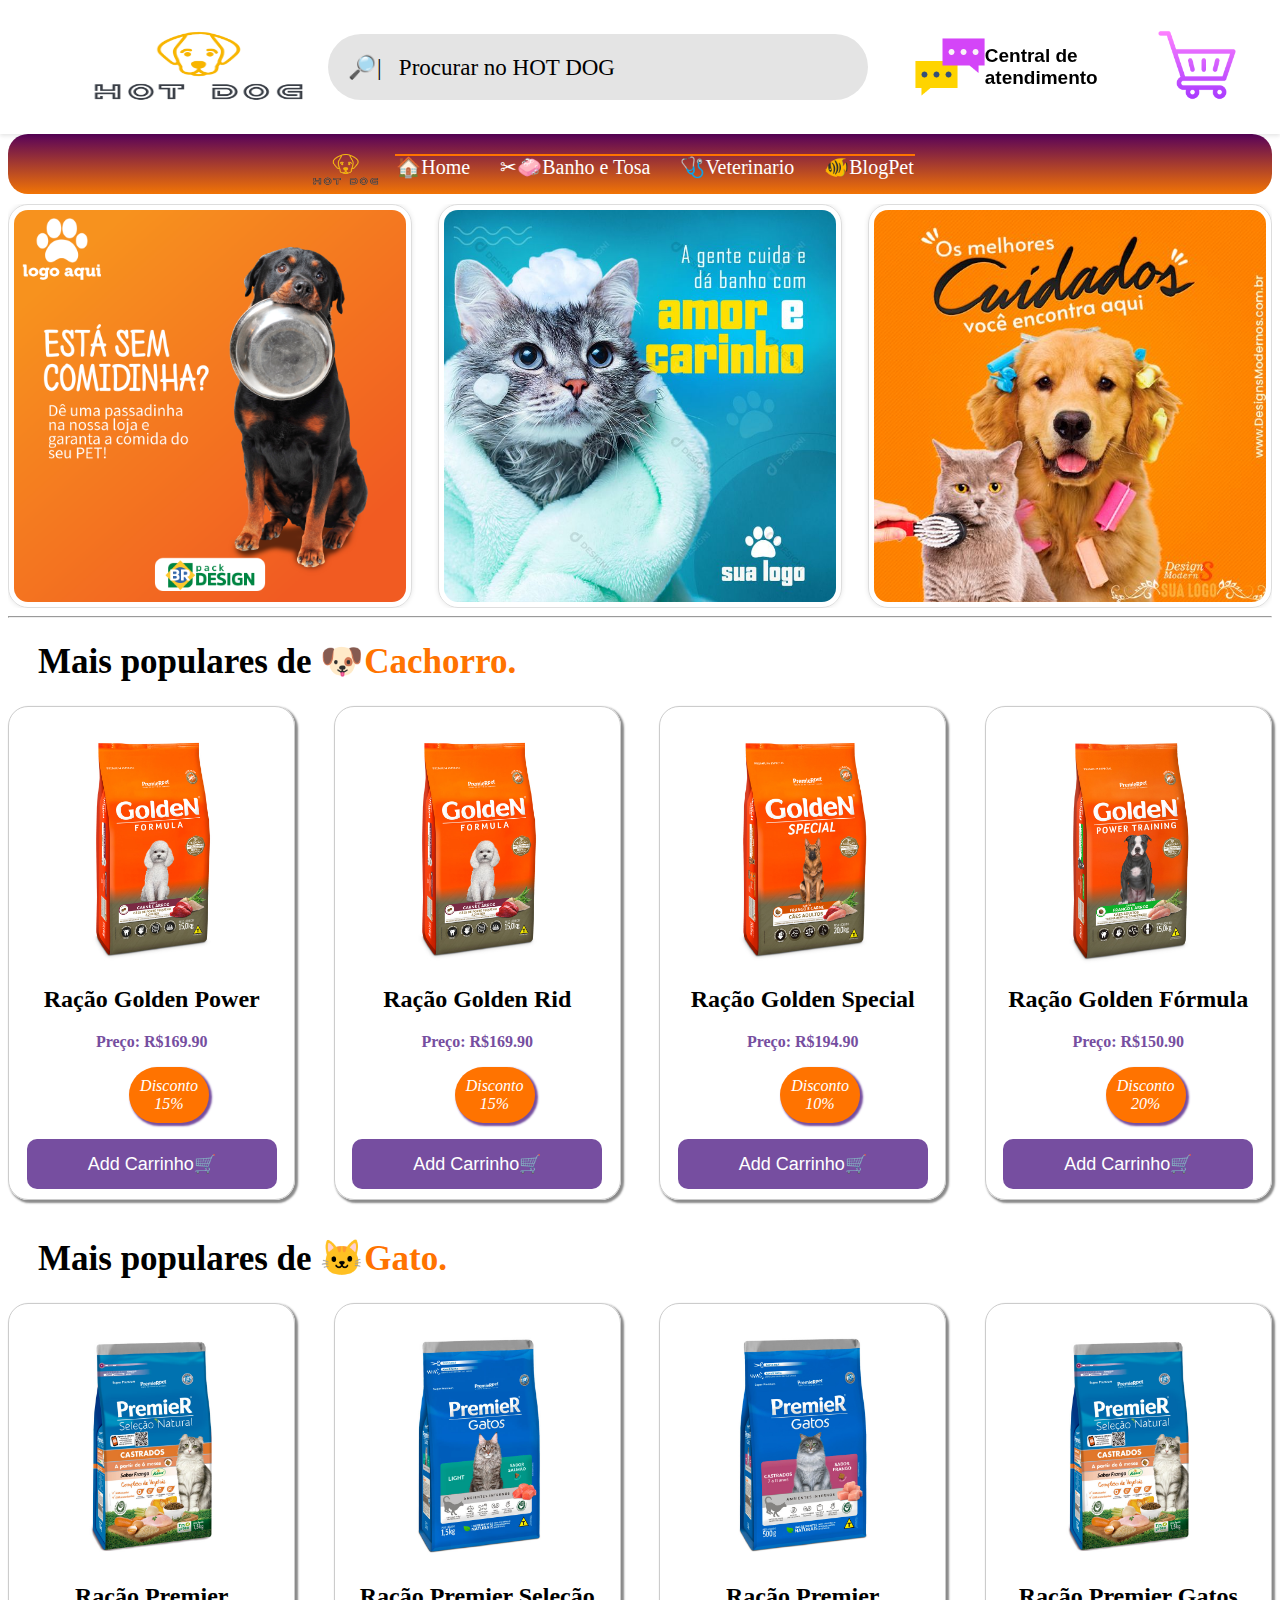
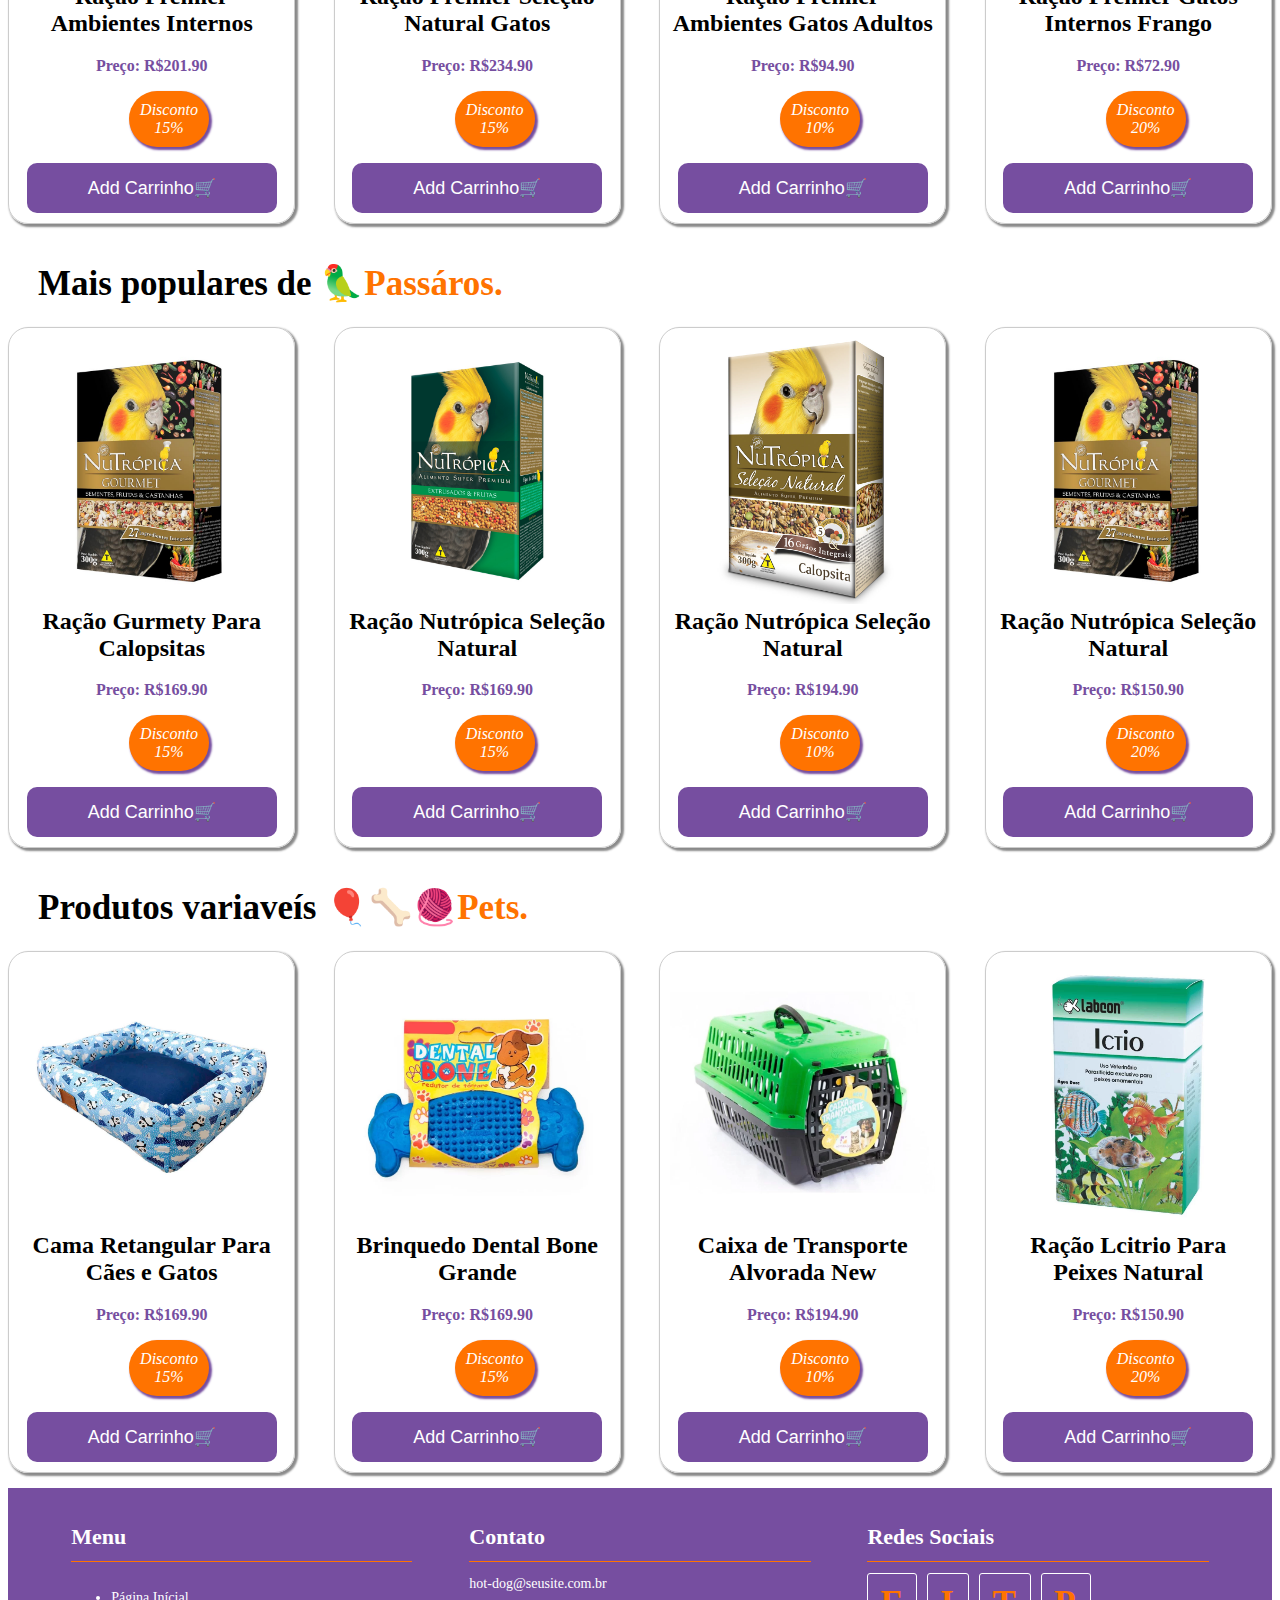
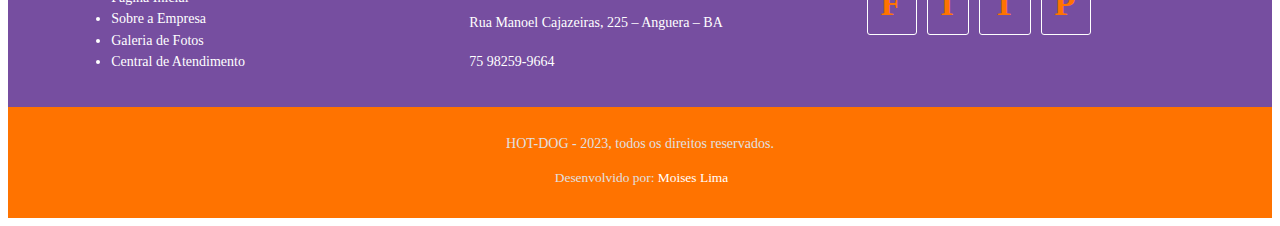
==== index.html @ bdc42b09 "first commit" ====
<!DOCTYPE html>
<html lang="pt-br">
<head>
    <meta charset="UTF-8">
    <meta name="viewport" content="width=device-width, initial-scale=1.0">
    <title>HOT DOG | Pet Shop Online</title>
    <link rel="stylesheet" href="styles.css">
    <link rel="shortcut icon" href="favicon/favicon.ico" type="image/x-icon">
    <link rel="stylesheet" href="style.css">
</head>
<body>
    <header>
        <div class="cabecario-container">
            <a href="index.html"><img id="logo" src="img-cabecario/LOGOsitePETs.PNG" alt="Logo"></a>
            <div class="caixa">
                <input type="text" value="&#128270;|   Procurar no HOT DOG" class="caixa-buscar" type="submit"></input>
            </div>
            <div class="cabecario-chat">
              <a href="atendimento.html"></a><img id="cabecario" src="img-cabecario/mensagem-de-texto.png" alt="Chat">Central de<br>atendimento
            </div>
            <div class="cabecario-car">
                <a href="carrinho.html"><img id="carrinho" src="img-cabecario/carrinho-de-compras.png" alt="Carrinho"></a>
            </div>
        </div>
    </header>
    <br>
    <br>
    <br>
    <br>
    <br>
    <br>
    <br>
        <nav>
            <li id="r"><img id="img-lis" src="img-cabecario/LOGOsitePETs-removebg-preview.png" alt=""></li>
            <ul id="nav">
                <li><a href="index.html">🏠Home</a></li>
                <li><a href="servicos.html">✂🧼Banho e Tosa</a></li>
                <li><a href="veterinario.html">🩺Veterinario</a></li>
                <li><a href="blog.html">🐠BlogPet</a></li>
            </ul>
        </nav>
    </header>
    <section class="highlight">
      <div class="image-gallery">
          <img src="ft-fundo/pet-1.png" alt="Image 1">
          <img src="ft-fundo/ft-2.jpg" alt="Image 2">
          <img src="ft-fundo/pet-3.jpg" alt="Image 3">
      </div>
      <hr>
        <div class="titulos">
            <H1 class="subtitulos">Mais populares de <span>🐶Cachorro.</span></H1>
        </div>  
    </section>
    <section>
    <div class="product-list">
        <div class="product-item">
          <img src="ft-racao-cachorro/ft-1.jpg" alt="Product 1">
          <h2>Ração Golden Power </h2>
          <p class="Preço">Preço: R$169.90</p>
          <p class="disconto">Disconto 15%</p>
          <button>Add Carrinho🛒</button>
        </div>
        <div class="product-item">
            <img src="ft-racao-cachorro/ft-1.jpg" alt="Product 1">
            <h2>Ração Golden Rid </h2>
            <p class="Preço">Preço: R$169.90</p>
            <p class="disconto">Disconto 15%</p>
            <button>Add Carrinho🛒</button>
          </div>
        <div class="product-item">
          <img src="ft-racao-cachorro/ft-2.jpg" alt="Product 2">
          <h2>Ração Golden Special</h2>
          <p class="Preço">Preço: R$194.90</p>
          <p class="disconto">Disconto 10%</p>
          <button>Add Carrinho🛒</button>
        </div>
        <div class="product-item">
            <img src="ft-racao-cachorro/ft-3.jpg" alt="Product 2">
            <h2>Ração Golden Fórmula </h2>
            <p class="Preço">Preço: R$150.90</p>
            <p class="disconto">Disconto 20%</p>
            <button>Add Carrinho🛒</button>
          </div>
        <div class="titulos">
            <H1 class="subtitulos">Mais populares de <span>🐱Gato.</span></H1>
        </div>  
    </section>
</section>
<section>
<div class="product-list">
    <div class="product-item">
      <img src="ft-racao-gato/ft-1.jpg" alt="Product 1">
      <h2>Ração Premier Ambientes Internos</h2>
      <p class="Preço">Preço: R$201.90</p>
      <p class="disconto">Disconto 15%</p>
      <button>Add Carrinho🛒</button>
    </div>
    <div class="product-item">
        <img src="ft-racao-gato/ft-2.jpg" alt="Product 1">
        <h2>Ração Premier Seleção Natural Gatos</h2>
        <p class="Preço">Preço: R$234.90</p>
        <p class="disconto">Disconto 15%</p>
        <button>Add Carrinho🛒</button>
      </div>
    <div class="product-item">
      <img src="ft-racao-gato/ft-3.jpg" alt="Product 2">
      <h2>Ração Premier Ambientes Gatos Adultos</h2>
      <p class="Preço">Preço: R$94.90</p>
      <p class="disconto">Disconto 10%</p>
      <button>Add Carrinho🛒</button>
    </div>
    <div class="product-item">
        <img src="ft-racao-gato/ft-1.jpg" alt="Product 2">
        <h2>Ração Premier Gatos Internos Frango</h2>
        <p class="Preço">Preço: R$72.90</p>
        <p class="disconto">Disconto 20%</p>
        <button>Add Carrinho🛒</button>
      </div>
    </section>
<div class="titulos">
    <H1 class="subtitulos">Mais populares de <span>🦜Passáros.</span></H1>
</div>  
</section>
<section>
<div class="product-list">
<div class="product-item">
  <img src="ft-racao-passarinho/ft-1.jpg" alt="Product 1">
  <h2>Ração Gurmety Para Calopsitas</h2>
  <p class="Preço">Preço: R$169.90</p>
  <p class="disconto">Disconto 15%</p>
  <button>Add Carrinho🛒</button>
</div>
<div class="product-item">
    <img src="ft-racao-passarinho/ft-2.jpg" alt="Product 1">
    <h2>Ração Nutrópica Seleção Natural </h2>
    <p class="Preço">Preço: R$169.90</p>
    <p class="disconto">Disconto 15%</p>
    <button>Add Carrinho🛒</button>
  </div>
<div class="product-item">
  <img src="ft-racao-passarinho/ft-3.jpg" alt="Product 2">
  <h2>Ração Nutrópica Seleção Natural </h2>
  <p class="Preço">Preço: R$194.90</p>
  <p class="disconto">Disconto 10%</p>
  <button>Add Carrinho🛒</button>
</div>
<div class="product-item">
    <img src="ft-racao-passarinho/ft-1.jpg" alt="Product 2">
    <h2>Ração Nutrópica Seleção Natural </h2>
    <p class="Preço">Preço: R$150.90</p>
    <p class="disconto">Disconto 20%</p>
    <button>Add Carrinho🛒</button>
</div>
<div class="titulos">
    <H1 class="subtitulos">Produtos variaveís <span>🎈🦴🧶Pets.</span></H1>
</div>  
</section>
<section>
<div class="product-list">
<div class="product-item">
  <img src="ft-variedades/ft-1.webp" alt="Product 1">
  <h2>Cama Retangular Para Cães e Gatos </h2>
  <p class="Preço">Preço: R$169.90</p>
  <p class="disconto">Disconto 15%</p>
  <button>Add Carrinho🛒</button>
</div>
<div class="product-item">
    <img src="ft-variedades/ft-2.webp" alt="Product 1">
    <h2>Brinquedo Dental Bone Grande</h2>
    <p class="Preço">Preço: R$169.90</p>
    <p class="disconto">Disconto 15%</p>
    <button>Add Carrinho🛒</button>
  </div>
<div class="product-item">
  <img src="ft-variedades/ft-3.webp" alt="Product 2">
  <h2>Caixa de Transporte Alvorada New</h2>
  <p class="Preço">Preço: R$194.90</p>
  <p class="disconto">Disconto 10%</p>
  <button>Add Carrinho🛒</button>
</div>
<div class="product-item">
    <img src="ft-variedades/ft-4.webp" alt="Product 2">
    <h2>Ração Lcitrio Para Peixes Natural </h2>
    <p class="Preço">Preço: R$150.90</p>
    <p class="disconto">Disconto 20%</p>
    <button>Add Carrinho🛒</button>
</div>
<footer class="main_footer container">
    
  <div class="content">

      <div class="colfooter">
          
          <h3 class="titleFooter"> Menu</h3>
          
          <ul>
          
            <li><a href="#" title="Página Inícial">Página Inícial</a></li>
            <li><a href="#" title="Sobre a Empresa">Sobre a Empresa</a></li>
            <li><a href="#" title="Galeria de Fotos">Galeria de Fotos</a></li>
            <li><a href="#" title="Fale Conosco">Central de Atendimento</a></li>
          
          </ul>

      </div>        

      <div class="colfooter">
         
         <h3 class="titleFooter"> Contato</h3>
         <p><i class="icon icon-mail"></i> hot-dog@seusite.com.br</p>
         <p><i class="icon icon-phone"></i> Rua Manoel Cajazeiras, 225 – Anguera – BA</p>
         <p><i class="icon icon-whatsapp"></i> 75 98259-9664</p>

      </div>

      <div class="colfooter">
         
         <h3 class="titleFooter"> Redes Sociais</h3>
          
         <a href="#" class="botao"><span><i class="icon-facebook"></i>F</span></a>            
         <a href="#" class="botao"><span> <i class="icon-instagram"></i>I </span></a>            
         <a href="#" class="botao"><span> <i class="icon-twitter"></i>T </span></a>            
         <a href="#" class="botao"><span> <i class="icon-pinterest"></i> P</span></a>            

      </div>


      <div class="clear"></div>
  
  </div>

  <div class="main_footer_copy">
      
      <p class="m-b-footer"> HOT-DOG - 2023, todos os direitos reservados.</p> 
      <p class="by"><i class="icon icon-heart-3"></i> Desenvolvido por: <a href="#" title="Seu nome">Moises Lima</a></p>
  
  </div>

</footer>
---- style.css ----
header {
  background-color: #fff;
  box-shadow: 0 2px 4px rgba(0, 0, 0, 0.1);
  position: fixed;
  top: 0;
  left: 0;
  width: 100%;
  z-index: 100;
}

.cabecario-container {
  display: flex;
  justify-content: space-between;
  align-items: center;
  padding: 15px 30px;
}

#logo {
  height: 100px;
  width: 233px;
  margin-left: 50px;
}

@import url('https://fonts.googleapis.com/css2?family=Metal&display=swap');

.caixa-buscar {
  background-color: #e4e4e4;
  border: none;
  color: #000000;
  padding: 8px 20px;
  border-radius: 80px;
  cursor: ns-resize;
  font-size: 23px;
  font-family: "Metal", serif;
  font-weight: 400;
  font-style: normal;
  display: flex;
  align-items: center;
  width: 500px;
  height: 50px;
  margin-left: 15px;
}

.caixa-buscar:hover {
  background-color: #e4dedc;
}

.cabecario-chat,
.cabecario-car,
.cabecario-contato {
  display: flex;
  align-items: center;
  margin: auto;
  font-family: Arial, Helvetica, sans-serif;
  font-weight: bold;
  font-size: 19px;
  border-radius: 40px;
  transition: transform .8s ease;
}

.cabecario-container:hover img {
  transform: scale(1.1);
}

#cabecario,
#carrinho,
#contato {
  height: 70px;
  margin-left: 29px;
  cursor: pointer;
  transition: transform .8s ease;
}

@import url('https://fonts.googleapis.com/css2?family=Chonburi&display=swap');

nav {
  background-image: linear-gradient(to top, #F27405, #580259);
  color: #ffffff;
  padding: 10px 80px;
  text-align: center;
  font-family: "Chonburi", serif;
  font-weight: 200;
  font-style: normal;
  font-size: 20px;
  margin-bottom: 10px;
  border-radius: 20px;
  display: flex;
  justify-content: center;
  height: 40px;
}

nav ul {
  display: flex;
  list-style: none;
  margin: 0;
  padding: 0;
  margin: 10px;
  text-align: center;
  margin-bottom: 100px;
  justify-content: center;
}

nav ul li {
  margin-right: 30px;
  display: inline;
  text-align: center;
}

nav ul li:last-child {
  margin-right: 0;
  text-align: center;
}

nav a {
  color: #ffffff;
  text-decoration: none;
  text-align: center;
  transition: .2s;
}

nav a:hover {
  text-decoration: none;
  color: #FF7300;
  transform: perspective(1.09);
  font-size: 25px;
  text-align: center;
}

.image-gallery {
  display: flex;
  justify-content: space-between;
  overflow: hidden;
}

.image-gallery img {
  width: 31%;
  height: auto;
  border: 1px solid #ddd;
  border-radius: 4px;
  padding: 5px;
  box-shadow: 0 0 5px rgba(0, 0, 0, 0.1);
  transition: transform .8s ease;
  border-radius: 20px;
}

.image-gallery:hover img {
  transform: scale(1.1);
}

#img-lis {
  width: 80px;
  height: 50px;
}

#r {
  list-style-type: none;
  color: #764EA0;
}

.botoes-de-informacoes {
  display: flex;
  text-align: justify;
  margin-top: 50px;
  margin-left: 35px;
  justify-content: center;
  align-items: center;
}

butto {
  margin-right: 40px;
  background-image: linear-gradient(to top, #880b99d3, rgb(255, 255, 255));
  border: #f8f7f6;
  height: 92px;
  width: 500px;
  border-radius: 20px;
  font-family: 'Segoe UI', Tahoma, Geneva, Verdana, sans-serif;
  font-size: 18px;
  text-align: justify;
  font-weight: 700;
  box-shadow: 0 8px 16px 0 rgba(90, 89, 89, 0.452), 0 6px 20px 0 rgba(92, 90, 90, 0.444);
  text-align: center;
  justify-content: center;
  align-items: center;
}

@import url('https://fonts.googleapis.com/css2?family=Unkempt:wght@400;700&display=swap');

.infom {
  text-align: center;
  margin: 25px 4px;
}

#bn,
#vet,
#blg {
  color: rgb(0, 0, 0);
  text-decoration: none;
  font-family: "Unkempt", cursive;
  font-weight: 900;
  font-style: normal;
  text-align: right;
}

.button {
  background-image: url(img-cabecario/carrinho-de-compras.png);
  
  width: 270px;
  height: 60px;
  background-color: #c4c1c1;
  text-align: start;
  border: 1px solid rgb(0, 0, 0);
  display: flex;
  justify-content: space-between;
}

#nav {
  text-align: center;
  justify-content: center;
  border: 1px solid #FF7300;
  margin-right: 60px;
}

.button {
  display: inline-block;
  justify-content: space-between;
  margin-left: 40px;
  padding: 15px 25px;
  font-size: 20px;
  cursor: pointer;
  text-align: start;
  text-decoration: none;
  outline: none;
  color: #fff;
  background-color: #9515af49;
  border: none;
  border-radius: 15px;
  box-shadow: 3px 2px #0000005e;
}

.button:hover {
  background-color: #e211112a;
}

.button:active {
  background-color: #161716;
  box-shadow: 0 5px #666;
  transform: translateY(4px);
}
.product-list {
  display: flex;
  flex-wrap: wrap;
  justify-content: space-between;
}

.product-item {
  width: 21%;
  border: 1px solid #ccc;
  box-shadow: 2px 2px 2px 1px rgba(0, 0, 0, 0.459);  padding: 10px;
  margin-bottom: 15px;
  text-align: center;
  border-radius: 20px;
}

.product-item img {
  width: 100%;
  height: auto;
}
@import url('https://fonts.googleapis.com/css2?family=Stylish&family=Unkempt:wght@400;700&display=swap');

.product-item h2 {
  margin-top: 0;
  font-family: "Stylish", serif;
  font-weight: 700;
  font-style: normal;
}

.product-item button {
  background-color: #764EA0;
  color: white;
  border: none;
  padding: 10px;
  cursor: pointer;
  font-size: 18px;
  border-radius: 10px;
  width: 250px;
  height: 50px;
  font-family: Arial, Helvetica, sans-serif;
}

.product-item button:hover {
  background-color: #FF7300;
}
@import url('https://fonts.googleapis.com/css2?family=Spectral+SC:ital,wght@0,200;0,300;0,400;0,500;0,600;0,700;0,800;1,200;1,300;1,400;1,500;1,600;1,700;1,800&display=swap');

.subtitulos{
  font-family: "Spectral SC", serif;
  font-weight: 600;
  font-style: normal;
  font-size: 35px;
  margin-left: 30px;

}

span {
  font-size: 10px;
  font-style: italic;
  font-family: "Spectral SC", serif;
  font-weight: 600;
  font-style: normal;
  font-size: 35px;
  color: #FF7300;
}
.Preço{
  color: #764EA0;
  font-weight: 900;
  font-family: Cambria, Cochin, Georgia, Times, 'Times New Roman', serif;
}
.disconto{
  background-color: #FF7300;
  box-shadow: 2px 2px 2px 1px #764EA0;  padding: 10px;
  color: white;
  text-align: center;
  display: flex;
  border-radius: 99px;
  justify-content: center;
  margin-left: 110px;
  margin-right: 170px;
  font-style: italic;
  width: 60px;
}

.main_footer          { 

  background-color:#764EA0; 
  color:#fff; 
  font-size:0.875em; 
 }
 
 .main_footer .content { float:left; width:90%; margin:0 5%; padding: 1em 0; }
 .container { float:left; width:100%; }
 
 .colfooter { 
 
  width:100%; 
  height:auto; 
  float:left; 
  margin-bottom:2em;
 
 }
 
 .colfooter ul        { width:100%; float:left; }
 .colfooter ul li     { padding:0.2em 0em; }
 .colfooter ul li a   { text-decoration:none; color:#ffffff; font-size:1em; }
 .colfooter ul li a i { font-size:0.5em; }
 .colfooter ul li a:hover { text-decoration:underline; }
 
 .colfooter .titleFooter   { 
 
  font-family:'open_sansregular'; 
  font-size:22px; 
  color:#ffffff; 
  padding-bottom: 0.5em; 
  margin-bottom:0.5em; 
  border-bottom:1px #FF7300 solid;
 }
 
 .colfooter p  { font-family:'open_sanslight'; color:#ffffff; font-size:1em; height:25px; } 
 
 .botao{
 
   padding: 10px 12px;
   color: #fff;
   font-family: 'open_sansregular';
   letter-spacing:2px;
   text-align: center;
   position: relative;
   text-decoration: none;
   display:inline-block;
   margin-right:7px;
   
 }
 .botao::before {
   
   content: '';
   position: absolute;
   bottom: 50%;
   left: 0px;
   width: 100%;
   height: 1px;
   background: #FF7300;
   display: block;
   -webkit-transform-origin: left top;
   -ms-transform-origin: left top;
   transform-origin: left top;
   -webkit-transform: scale(0, 1);
   -ms-transform: scale(0, 1);
   transform: scale(0, 1);
   -webkit-transition: transform 0.4s cubic-bezier(1, 0, 0, 1);
   transition: transform 0.4s cubic-bezier(1, 0, 0, 1)
 }
 .botao:hover::before {
   
   -webkit-transform-origin: right top;
   -ms-transform-origin: right top;
   transform-origin: right top;
   -webkit-transform: scale(1, 1);
   -ms-transform: scale(1, 1);
   transform: scale(1, 1)
 }
 .botao{
 
     font-size:1em;
     color:#ffffff;
     text-align:center;
     font-family:'open_sansregular';
     border:1px solid #ffffff;
     border-radius:3px;
     overflow: hidden!important;
     -webkit-transition: all .4s ease-in-out;
     -moz-transition: all .4s ease-in-out;
     -o-transition: all .4s ease-in-out;
     transition: all .4s ease-in-out;
     background: transparent!important;
     z-index:10;
     
 }
 .botao:hover{
 
     border: 1px solid #262626;
     color: #FF7300!important;
 }
 .botao::before {
     content: '';
     width: 0%;
     height: 100%;
     display: block;
     background: #262626;
     position: absolute;
     -ms-transform: skewX(-15deg);
     -webkit-transform: skewX(-15deg); 
     transform: skewX(-15deg);   
     left: -10%;
     opacity: 1;
     top: 0;
     z-index: -12;
     -moz-transition: all .7s cubic-bezier(0.77, 0, 0.175, 1);
     -o-transition: all .7s cubic-bezier(0.77, 0, 0.175, 1);
     -webkit-transition: all .7s cubic-bezier(0.77, 0, 0.175, 1);
     transition: all .7s cubic-bezier(0.77, 0, 0.175, 1);
     box-shadow:2px 0px 14px rgba(0,0,0,.6);
 } 
 .botao::after {
  
     content: '';
     width: 0%;
     height: 100%;
     display: block;
     background: #FF7300;
     position: absolute;
     -ms-transform: skewX(-15deg);
     -webkit-transform: skewX(-15deg); 
     transform: skewX(-15deg);   
     left: -10%;
     opacity: 0;
     top: 0;
     z-index: -15;
     -webkit-transition: all .94s cubic-bezier(.2,.95,.57,.99);
     -moz-transition: all .4s cubic-bezier(.2,.95,.57,.99);
     -o-transition: all .4s cubic-bezier(.2,.95,.57,.99);
     transition: all .4s cubic-bezier(.2,.95,.57,.99);
     box-shadow: 2px 0px 14px rgba(0,0,0,.6);
 }
 .botao:hover::before, .botao:hover::before{
    
     opacity:1;
     width: 120%;
 
 }
 .botao:hover::after, .botao:hover::after{
 
     opacity:1;
     width: 150%;
 
 }
 
 .main_footer_copy { background-color:#FF7300; width:100%; float:left; text-align:center; padding:1.1em 0em; }
 .main_footer_copy p { font-family:'open_sanslight'; font-size:1em; color:#e1e0e0; height:20px; }
 .main_footer_copy .m-b-footer   { margin-bottom:0.5em; }
 .main_footer_copy .by   { font-size:0.96em; }
 .main_footer_copy .by a       { color:#fff; text-decoration:none; }
 .main_footer_copy .by a:hover { text-decoration:underline; }
 .main_footer_copy .by i { font-size:0.96em; margin-right:3px; color:#e82626; }
 
 @media (min-width:48em){
 
 .colfooter  { width:30%; margin-right:5%; margin-bottom:0; }
 .colfooter:nth-of-type(3n+0){ margin-right:0; border-right:0;}
 
 }
 .icon-facebook{
  width:2px ;
  height:2px ;
 }
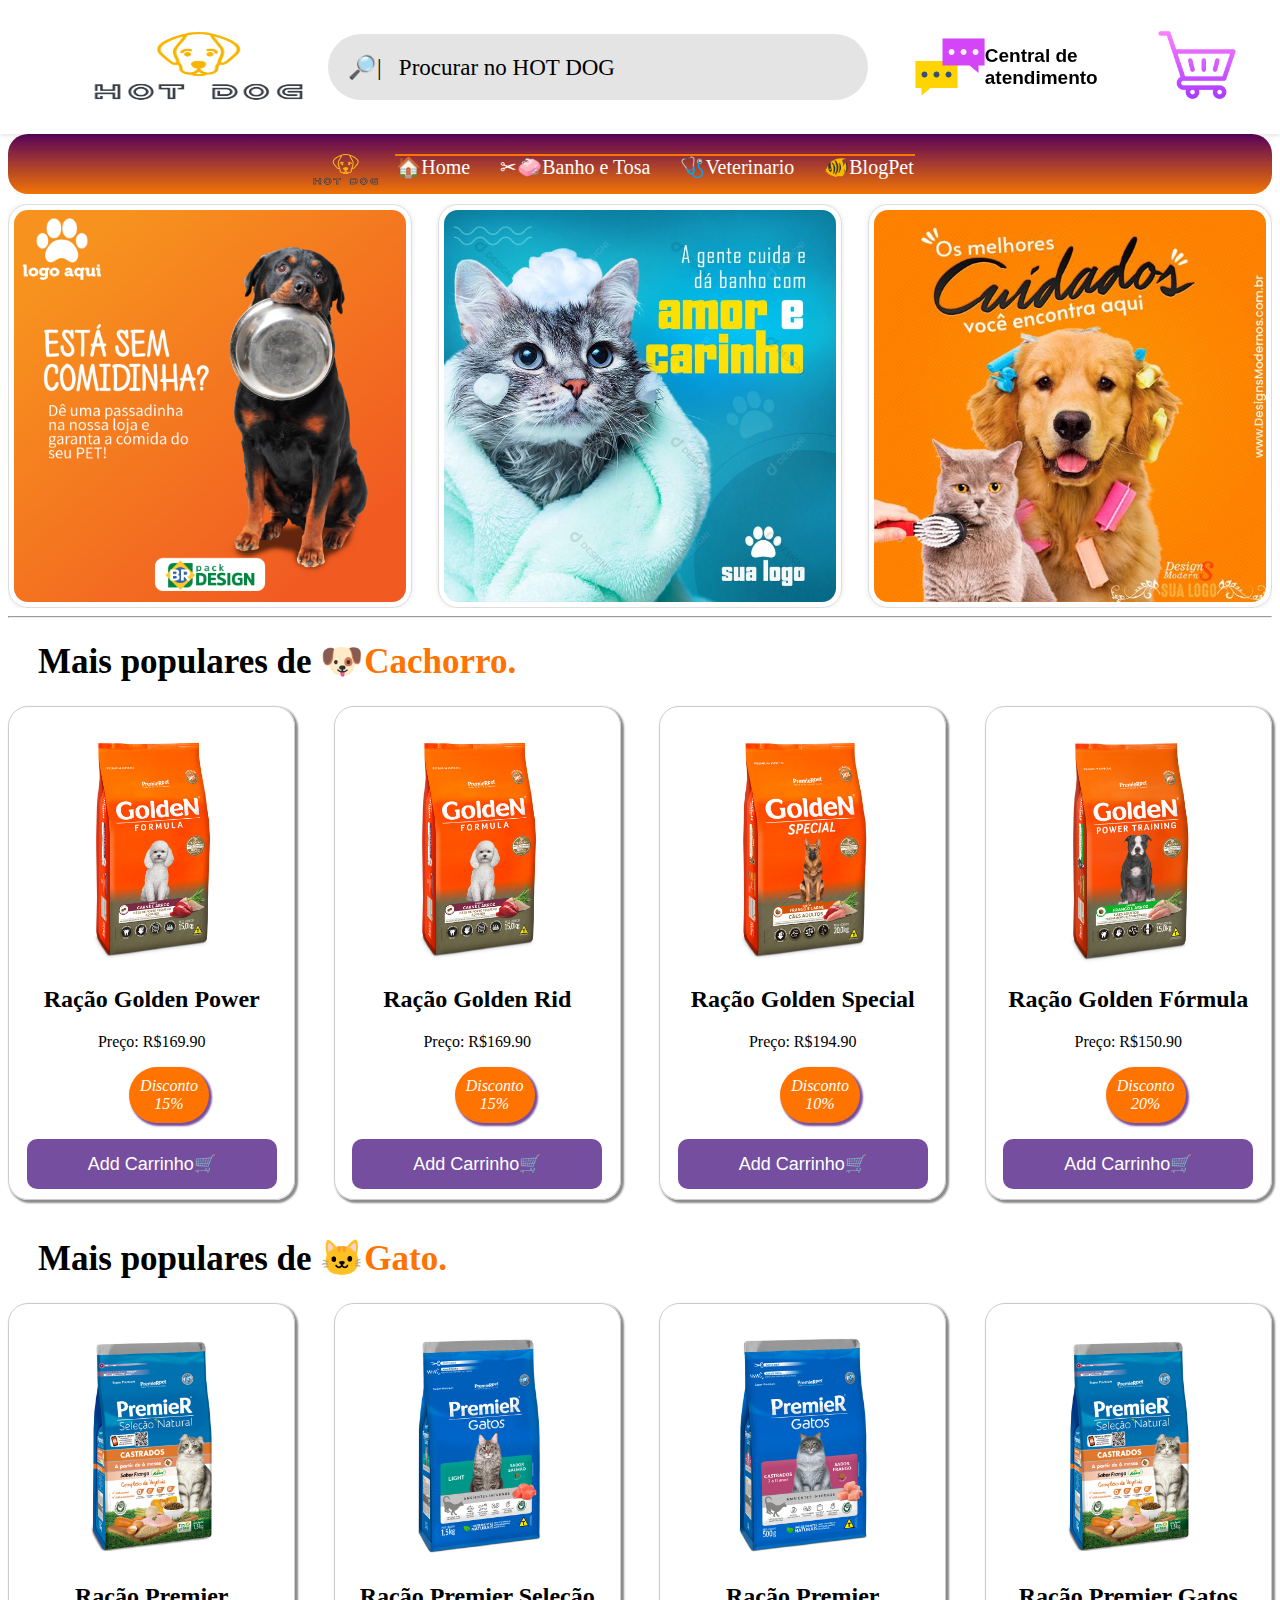
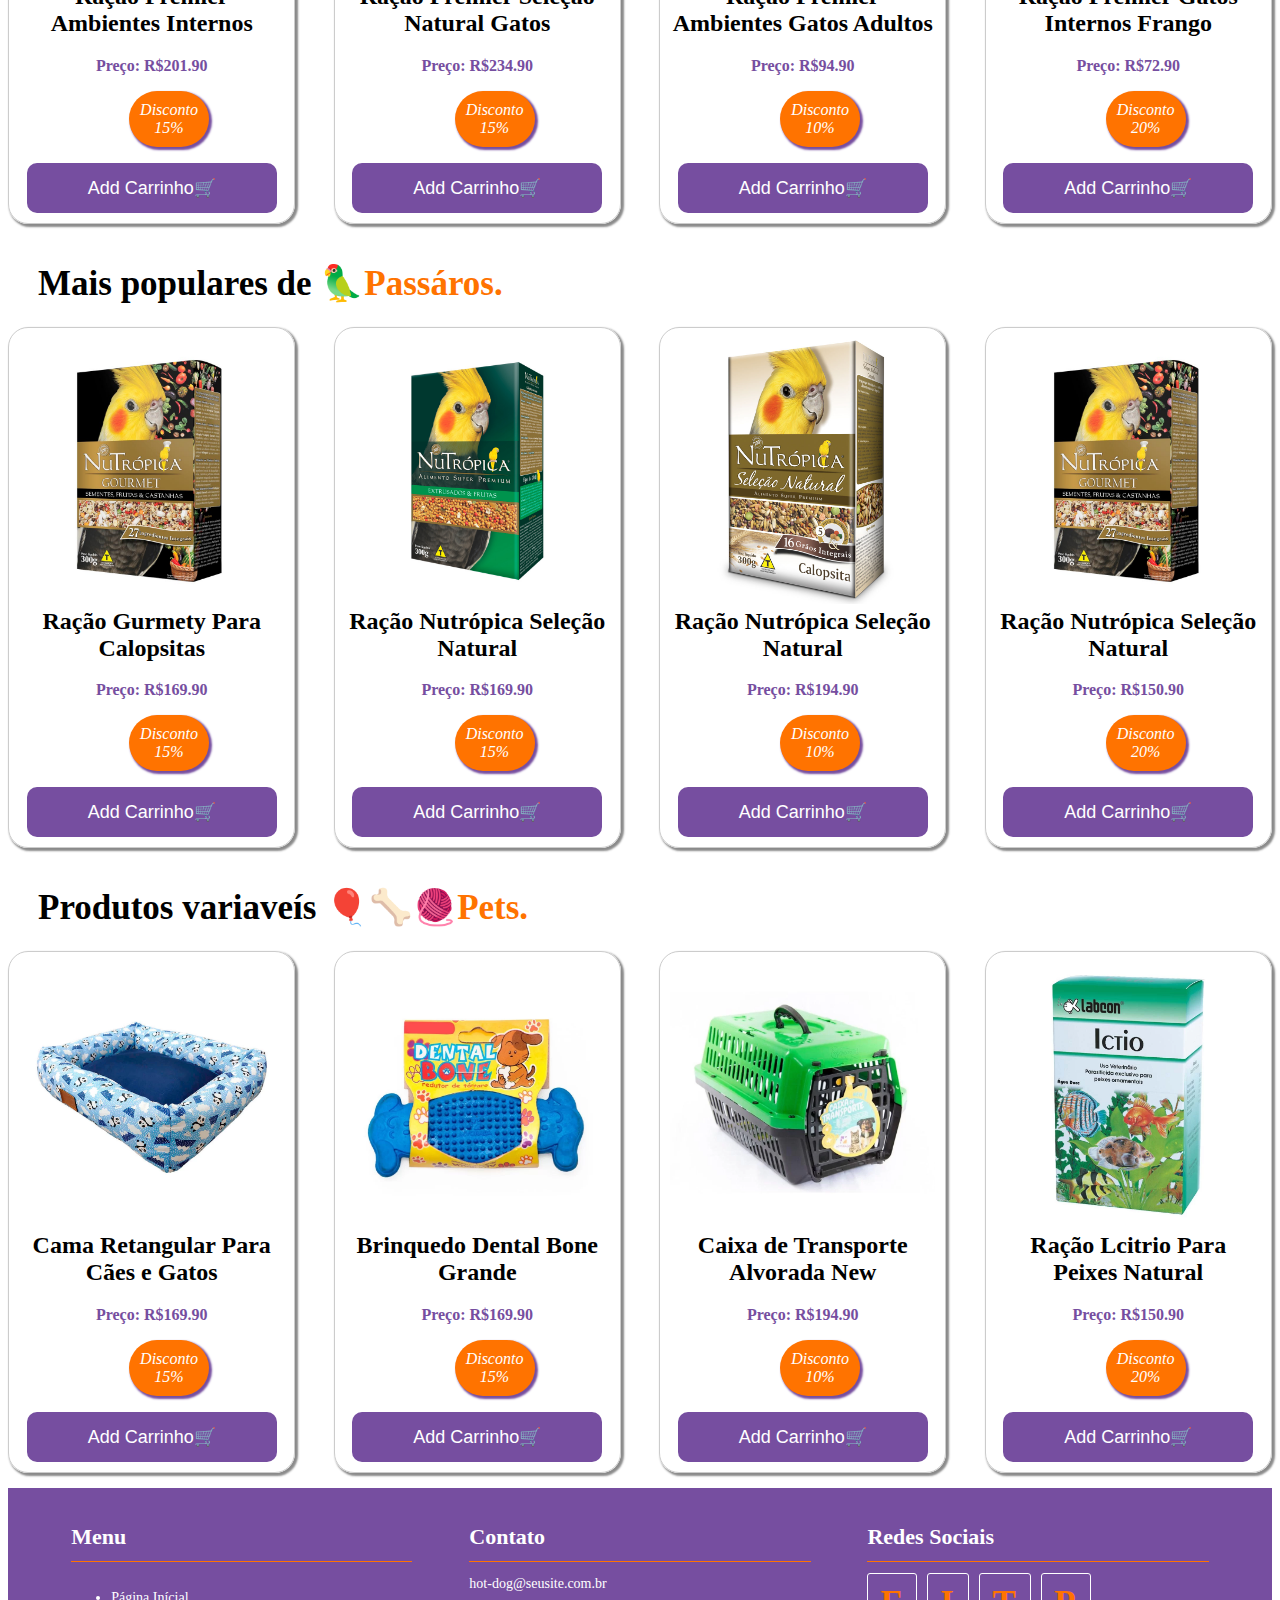
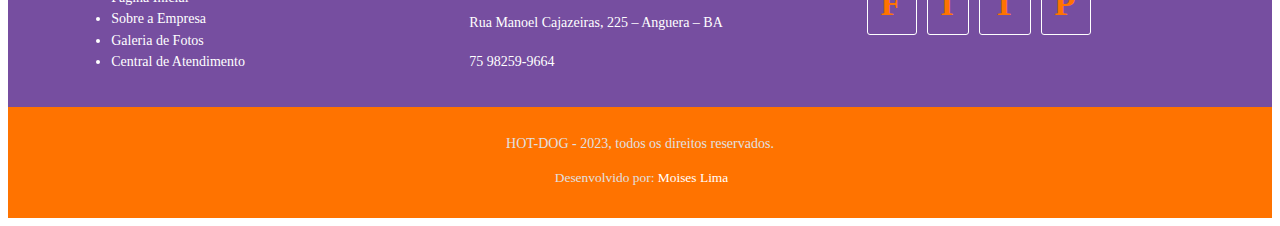
==== commit 14444f4c: "Modificação" ====
--- a/index.html
+++ b/index.html
@@ -4,7 +4,7 @@
     <meta charset="UTF-8">
     <meta name="viewport" content="width=device-width, initial-scale=1.0">
     <title>HOT DOG | Pet Shop Online</title>
-    <link rel="stylesheet" href="styles.css">
+    <script src="loja.js" defer></script>
     <link rel="shortcut icon" href="favicon/favicon.ico" type="image/x-icon">
     <link rel="stylesheet" href="style.css">
 </head>
@@ -51,140 +51,158 @@
             <H1 class="subtitulos">Mais populares de <span>🐶Cachorro.</span></H1>
         </div>  
     </section>
-    <section>
+    
     <div class="product-list">
         <div class="product-item">
-          <img src="ft-racao-cachorro/ft-1.jpg" alt="Product 1">
+          <img class="prodt" src="ft-racao-cachorro/ft-1.jpg" alt="Product 1">
           <h2>Ração Golden Power </h2>
-          <p class="Preço">Preço: R$169.90</p>
+          <p class="preco">Preço: R$169.90</p>
           <p class="disconto">Disconto 15%</p>
-          <button>Add Carrinho🛒</button>
+          <button class="add-to-cart">Add Carrinho🛒</button>
+
         </div>
         <div class="product-item">
-            <img src="ft-racao-cachorro/ft-1.jpg" alt="Product 1">
+            <img class="prodt" src="ft-racao-cachorro/ft-1.jpg" alt="Product 1">
             <h2>Ração Golden Rid </h2>
-            <p class="Preço">Preço: R$169.90</p>
+            <p class="preco">Preço: R$169.90</p>
             <p class="disconto">Disconto 15%</p>
-            <button>Add Carrinho🛒</button>
+            <button class="add-to-cart">Add Carrinho🛒</button>
           </div>
         <div class="product-item">
-          <img src="ft-racao-cachorro/ft-2.jpg" alt="Product 2">
+          <img class="prodt" src="ft-racao-cachorro/ft-2.jpg" alt="Product 2">
           <h2>Ração Golden Special</h2>
-          <p class="Preço">Preço: R$194.90</p>
+          <p class="preco">Preço: R$194.90</p>
           <p class="disconto">Disconto 10%</p>
-          <button>Add Carrinho🛒</button>
+          <button class="add-to-cart">Add Carrinho🛒</button>
         </div>
         <div class="product-item">
-            <img src="ft-racao-cachorro/ft-3.jpg" alt="Product 2">
+            <img class="prodt" src="ft-racao-cachorro/ft-3.jpg" alt="Product 2">
             <h2>Ração Golden Fórmula </h2>
-            <p class="Preço">Preço: R$150.90</p>
+            <p class="preco">Preço: R$150.90</p>
             <p class="disconto">Disconto 20%</p>
-            <button>Add Carrinho🛒</button>
+            <button class="add-to-cart">Add Carrinho🛒</button>
           </div>
         <div class="titulos">
             <H1 class="subtitulos">Mais populares de <span>🐱Gato.</span></H1>
         </div>  
     </section>
-</section>
-<section>
 <div class="product-list">
     <div class="product-item">
-      <img src="ft-racao-gato/ft-1.jpg" alt="Product 1">
+      <img class="prodt" src="ft-racao-gato/ft-1.jpg" alt="Product 1">
       <h2>Ração Premier Ambientes Internos</h2>
-      <p class="Preço">Preço: R$201.90</p>
+      <p class="price-product">Preço: R$201.90</p>
       <p class="disconto">Disconto 15%</p>
-      <button>Add Carrinho🛒</button>
+      <button class="add-to-cart">Add Carrinho🛒</button>
     </div>
     <div class="product-item">
-        <img src="ft-racao-gato/ft-2.jpg" alt="Product 1">
+        <img class="prodt" src="ft-racao-gato/ft-2.jpg" alt="Product 1">
         <h2>Ração Premier Seleção Natural Gatos</h2>
-        <p class="Preço">Preço: R$234.90</p>
+        <p class="price-product">Preço: R$234.90</p>
         <p class="disconto">Disconto 15%</p>
-        <button>Add Carrinho🛒</button>
-      </div>
-    <div class="product-item">
-      <img src="ft-racao-gato/ft-3.jpg" alt="Product 2">
+        <button class="add-to-cart">Add Carrinho🛒</button>
+      </div>
+    <div class="product-item">
+      <img class="prodt" src="ft-racao-gato/ft-3.jpg" alt="Product 2">
       <h2>Ração Premier Ambientes Gatos Adultos</h2>
-      <p class="Preço">Preço: R$94.90</p>
+      <p class="price-product">Preço: R$94.90</p>
       <p class="disconto">Disconto 10%</p>
-      <button>Add Carrinho🛒</button>
+      <button class="add-to-cart">Add Carrinho🛒</button>
     </div>
     <div class="product-item">
-        <img src="ft-racao-gato/ft-1.jpg" alt="Product 2">
+        <img class="prodt" src="ft-racao-gato/ft-1.jpg" alt="Product 2">
         <h2>Ração Premier Gatos Internos Frango</h2>
-        <p class="Preço">Preço: R$72.90</p>
+        <p class="price-product">Preço: R$72.90</p>
         <p class="disconto">Disconto 20%</p>
-        <button>Add Carrinho🛒</button>
+        <button class="add-to-cart">Add Carrinho🛒</button>
       </div>
     </section>
 <div class="titulos">
     <H1 class="subtitulos">Mais populares de <span>🦜Passáros.</span></H1>
 </div>  
-</section>
-<section>
+
 <div class="product-list">
 <div class="product-item">
-  <img src="ft-racao-passarinho/ft-1.jpg" alt="Product 1">
+  <img class="prodt" src="ft-racao-passarinho/ft-1.jpg" alt="Product 1">
   <h2>Ração Gurmety Para Calopsitas</h2>
-  <p class="Preço">Preço: R$169.90</p>
+  <p class="price-product">Preço: R$169.90</p>
   <p class="disconto">Disconto 15%</p>
-  <button>Add Carrinho🛒</button>
-</div>
-<div class="product-item">
-    <img src="ft-racao-passarinho/ft-2.jpg" alt="Product 1">
+  <button class="add-to-cart">Add Carrinho🛒</button>
+</div>
+<div class="product-item">
+    <img class="prodt" src="ft-racao-passarinho/ft-2.jpg" alt="Product 1">
     <h2>Ração Nutrópica Seleção Natural </h2>
-    <p class="Preço">Preço: R$169.90</p>
+    <p class="price-product">Preço: R$169.90</p>
     <p class="disconto">Disconto 15%</p>
-    <button>Add Carrinho🛒</button>
-  </div>
-<div class="product-item">
-  <img src="ft-racao-passarinho/ft-3.jpg" alt="Product 2">
+    <button class="add-to-cart">Add Carrinho🛒</button>
+  </div>
+<div class="product-item">
+  <img class="prodt" src="ft-racao-passarinho/ft-3.jpg" alt="Product 2">
   <h2>Ração Nutrópica Seleção Natural </h2>
-  <p class="Preço">Preço: R$194.90</p>
+  <p class="price-product">Preço: R$194.90</p>
   <p class="disconto">Disconto 10%</p>
-  <button>Add Carrinho🛒</button>
-</div>
-<div class="product-item">
-    <img src="ft-racao-passarinho/ft-1.jpg" alt="Product 2">
+  <button class="add-to-cart">Add Carrinho🛒</button>
+</div>
+<div class="product-item">
+    <img class="prodt" src="ft-racao-passarinho/ft-1.jpg" alt="Product 2">
     <h2>Ração Nutrópica Seleção Natural </h2>
-    <p class="Preço">Preço: R$150.90</p>
+    <p class="price-product">Preço: R$150.90</p>
     <p class="disconto">Disconto 20%</p>
-    <button>Add Carrinho🛒</button>
+    <button class="add-to-cart">Add Carrinho🛒</button>
 </div>
 <div class="titulos">
     <H1 class="subtitulos">Produtos variaveís <span>🎈🦴🧶Pets.</span></H1>
 </div>  
-</section>
-<section>
+
 <div class="product-list">
 <div class="product-item">
-  <img src="ft-variedades/ft-1.webp" alt="Product 1">
+  <img class="prodt" src="ft-variedades/ft-1.webp" alt="Product 1">
   <h2>Cama Retangular Para Cães e Gatos </h2>
-  <p class="Preço">Preço: R$169.90</p>
+  <p class="price-product">Preço: R$169.90</p>
   <p class="disconto">Disconto 15%</p>
-  <button>Add Carrinho🛒</button>
-</div>
-<div class="product-item">
-    <img src="ft-variedades/ft-2.webp" alt="Product 1">
+  <button class="add-to-cart">Add Carrinho🛒</button>
+</div>
+<div class="product-item">
+    <img class="prodt" src="ft-variedades/ft-2.webp" alt="Product 1">
     <h2>Brinquedo Dental Bone Grande</h2>
-    <p class="Preço">Preço: R$169.90</p>
+    <p class="price-product">Preço: R$169.90</p>
     <p class="disconto">Disconto 15%</p>
-    <button>Add Carrinho🛒</button>
-  </div>
-<div class="product-item">
-  <img src="ft-variedades/ft-3.webp" alt="Product 2">
+    <button class="add-to-cart">Add Carrinho🛒</button>
+  </div>
+<div class="product-item">
+  <img class="prodt" src="ft-variedades/ft-3.webp" alt="Product 2">
   <h2>Caixa de Transporte Alvorada New</h2>
-  <p class="Preço">Preço: R$194.90</p>
+  <p class="price-product">Preço: R$194.90</p>
   <p class="disconto">Disconto 10%</p>
-  <button>Add Carrinho🛒</button>
-</div>
-<div class="product-item">
-    <img src="ft-variedades/ft-4.webp" alt="Product 2">
+  <button class="add-to-cart">Add Carrinho🛒</button>
+</div>
+<div class="product-item">
+    <img class="prodt" src="ft-variedades/ft-4.webp" alt="Product 2">
     <h2>Ração Lcitrio Para Peixes Natural </h2>
-    <p class="Preço">Preço: R$150.90</p>
+    <p class="price-product">Preço: R$150.90</p>
     <p class="disconto">Disconto 20%</p>
-    <button>Add Carrinho🛒</button>
-</div>
+    <button class="add-to-cart">Add Carrinho🛒</button>
+</div>
+
+<script>
+  document.querySelectorAll('.add-to-cart').forEach(button => {
+      button.addEventListener('click', function() {
+          const productItem = this.closest('.product-item');
+          const productName = productItem.querySelector('h2').textContent;
+          const productPrice = productItem.querySelector('.price-product').textContent;
+          const productImage = productItem.querySelector('.prodt').src;
+
+          adicionarAoCarrinho(productName, productPrice, productImage);
+      });
+  });
+
+  window.onload = function() {
+      displayCart();
+      calcularTotal();
+  };
+</script>
+
+</body>
+</html>
 <footer class="main_footer container">
     
   <div class="content">
--- a/style.css
+++ b/style.css
@@ -144,7 +144,7 @@
   border-radius: 20px;
 }
 
-.image-gallery:hover img {
+.image-gallery img:hover {
   transform: scale(1.1);
 }
 
@@ -311,7 +311,7 @@
   font-size: 35px;
   color: #FF7300;
 }
-.Preço{
+.price-product{
   color: #764EA0;
   font-weight: 900;
   font-family: Cambria, Cochin, Georgia, Times, 'Times New Roman', serif;
